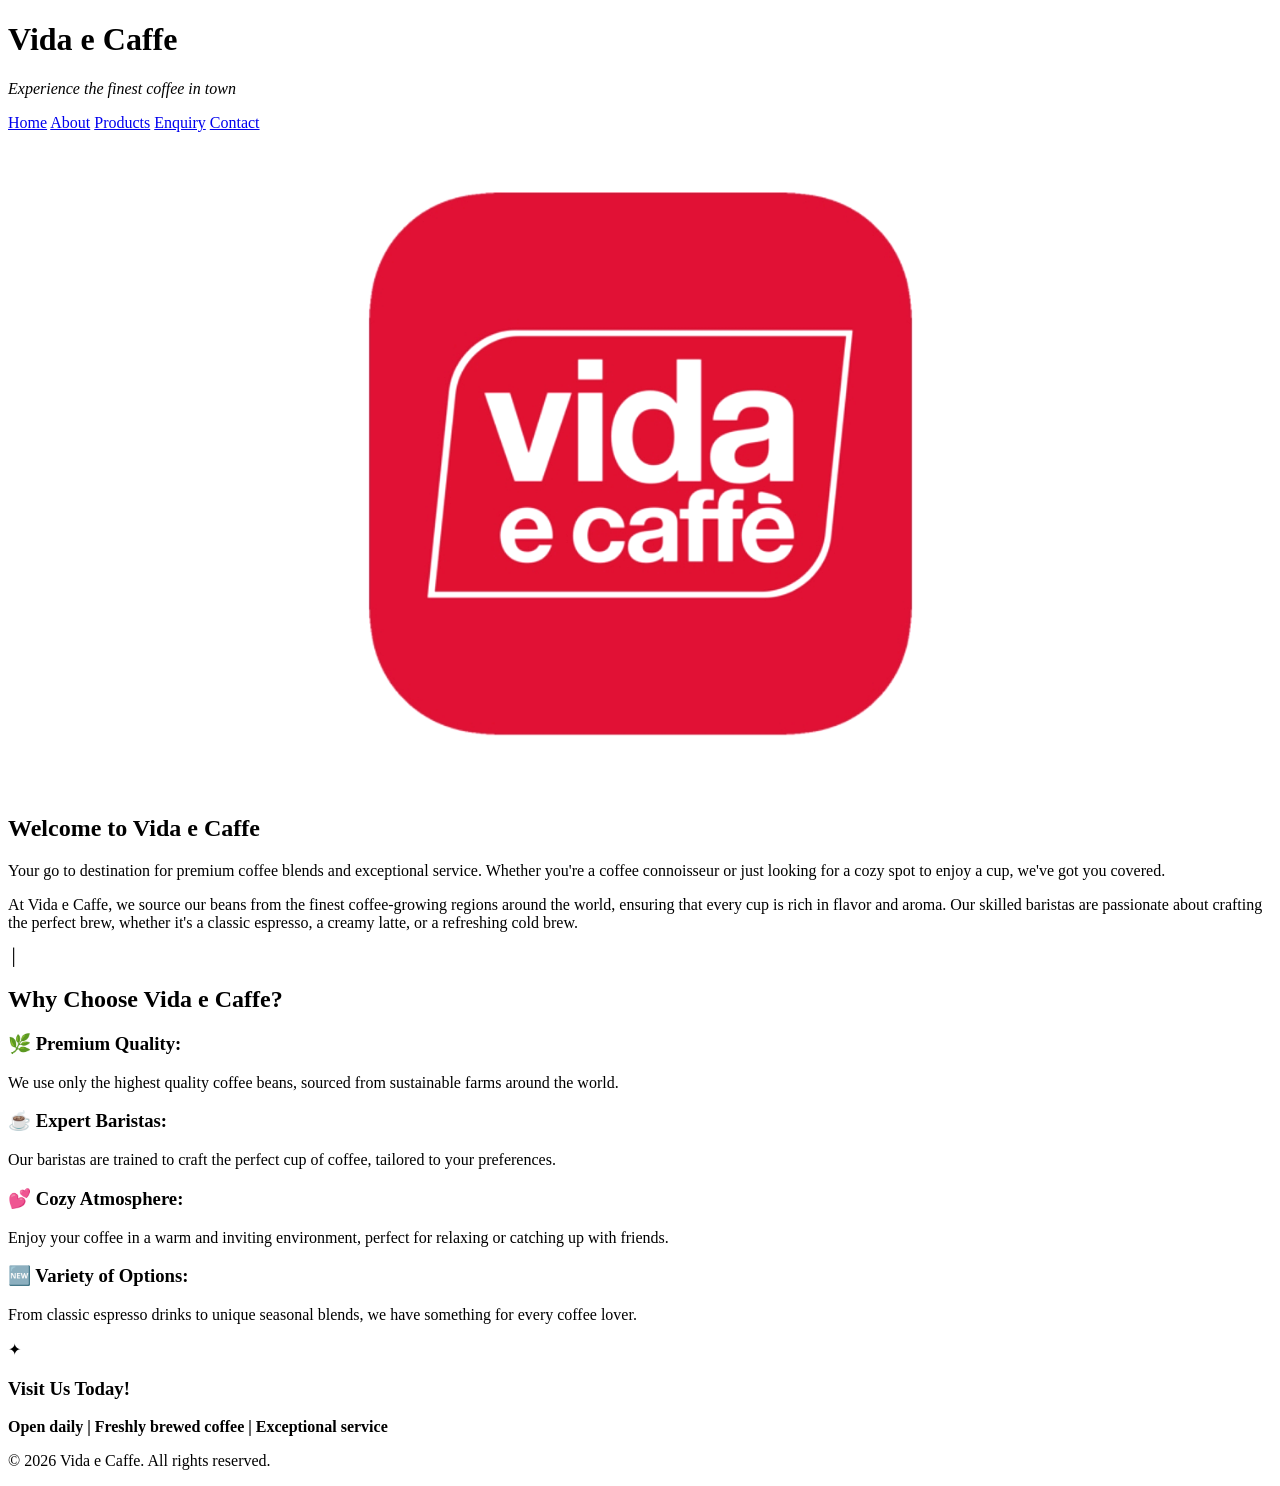
==== index.html @ 079c625e "update wbesite files" ====
<!DOCTYPE html>
<html lang="en">
<head>
    <meta charset="UTF-8">
    <meta name="viewport" content="width=device-width, initial-scale=1.0">
<link rel="stylesheet" href="styles.css">
    <title>Vida e Caffe</title>
</head>
<body>
    <!--HEADER-->
        <header class="site-header">
        <div class="header-content">
        <h1>Vida e Caffe</h1>
        <p class="tagline"><i>Experience the finest coffee in town</i></p>
        <div class="header-divider"></div>
    </div>
</header>

    <!-- Navigation -->

    <nav CLASS="main-navigation">
        <div class="nav-container">
            <a href="index.html">Home</a>
            <a href="about.html">About</a>
            <a href="products.html">Products</a>
            <a href="enquiry.html">Enquiry</a>
            <a href="contact.html">Contact</a>
        </div>
    </nav>

<!--MAIN CONTENT-->
<main class="page-wrapper">

    <!-- Hero Section -->
     <section class="hero-section">
     <img src="images/vida e Caffe logo.png" alt="Vida e Caffe Logo" width="100%" class="hero-logo">
        <h2>Welcome to Vida e Caffe</h2>
    <p>Your go to destination for premium coffee blends and exceptional service. Whether you're a coffee connoisseur or just looking for a cozy spot to enjoy a cup, we've got you covered.</p>
    <p> At Vida e Caffe, we source our beans from the finest coffee-growing regions around the world, ensuring that every cup is rich in flavor and aroma. Our skilled baristas are passionate about crafting the perfect brew, whether it's a classic espresso, a creamy latte, or a refreshing cold brew.</p>
     </section>

    <div class="fancy-divider"><span>&#9474;</span></div>

    <!--Highlights Section-->
    <section class="highlights-section">
        <h2 class="section-title centered">Why Choose Vida e Caffe?</h2>
            <div class="card-grid">
            <div class="card">
            <h3>&#127807; Premium Quality:</h3>
            <p>We use only the highest quality coffee beans, sourced from sustainable farms around the world.</p>
            </div>  

            <div class="card">
            <h3>&#9749; Expert Baristas:</h3>
            <p>Our baristas are trained to craft the perfect cup of coffee, tailored to your preferences.</p>
            </div>

            <div class="card">
            <h3>&#128149; Cozy Atmosphere:</h3>
            <p>Enjoy your coffee in a warm and inviting environment, perfect for relaxing or catching up with friends.</p>
            </div>

            <div class="card">
            <h3>&#127381; Variety of Options:</h3>
            <p>From classic espresso drinks to unique seasonal blends, we have something for every coffee lover.</p>
            </div>
     </section>

     <div class="fancy-divider"><span>&#10022;</span></div>
        <!-- Call to Action -->
         <section class="cta-section">
        <h3>Visit Us Today!</h3>
        <P><strong>Open daily | Freshly brewed coffee | Exceptional service</strong></P>
        </section>
</main>

    <!-- Footer -->
    <footer class="site-footer">    
        <p>&copy; 2026 <span>Vida e Caffe</span>. All rights reserved.</p>
    </footer>

</body>
</html>
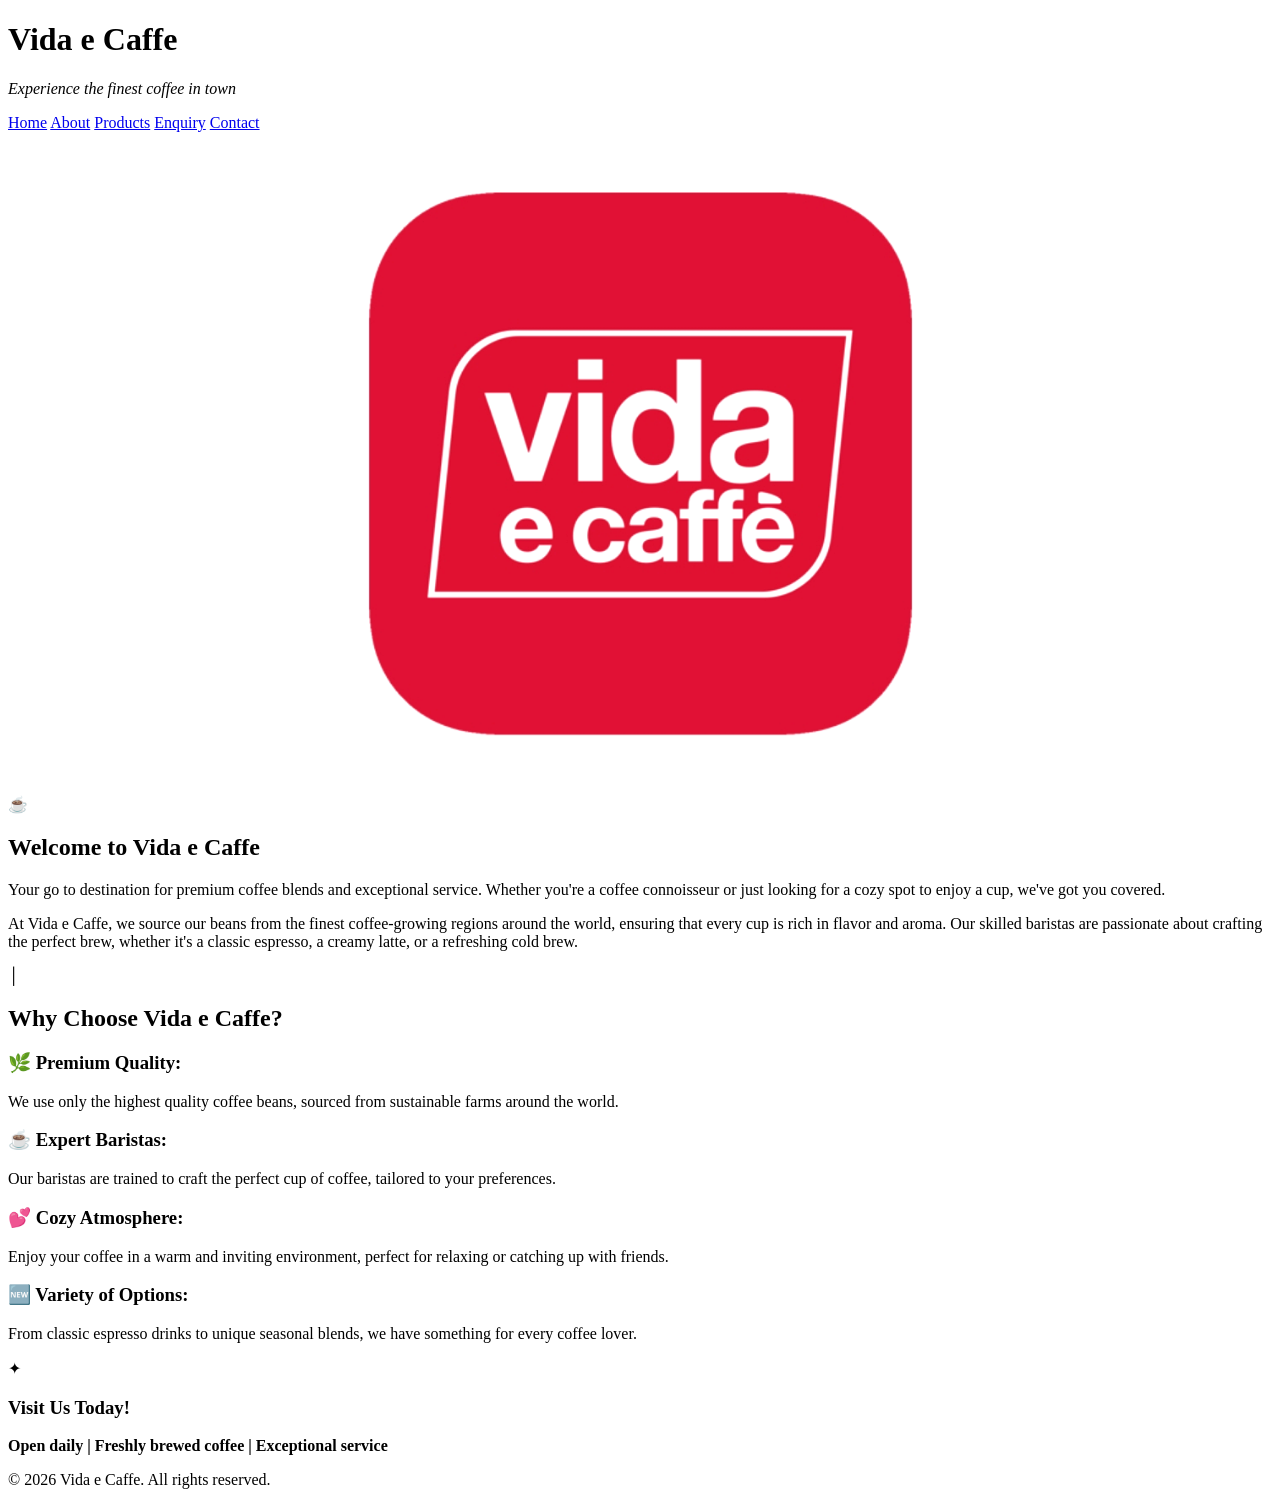
==== commit e69f606b: "update website files" ====
--- a/index.html
+++ b/index.html
@@ -6,6 +6,7 @@
 <link rel="stylesheet" href="styles.css">
     <title>Vida e Caffe</title>
 </head>
+<script src="script.js"></script>
 <body>
     <!--HEADER-->
         <header class="site-header">
@@ -34,6 +35,7 @@
     <!-- Hero Section -->
      <section class="hero-section">
      <img src="images/vida e Caffe logo.png" alt="Vida e Caffe Logo" width="100%" class="hero-logo">
+        <div class="coffee-cup">☕</div>
         <h2>Welcome to Vida e Caffe</h2>
     <p>Your go to destination for premium coffee blends and exceptional service. Whether you're a coffee connoisseur or just looking for a cozy spot to enjoy a cup, we've got you covered.</p>
     <p> At Vida e Caffe, we source our beans from the finest coffee-growing regions around the world, ensuring that every cup is rich in flavor and aroma. Our skilled baristas are passionate about crafting the perfect brew, whether it's a classic espresso, a creamy latte, or a refreshing cold brew.</p>
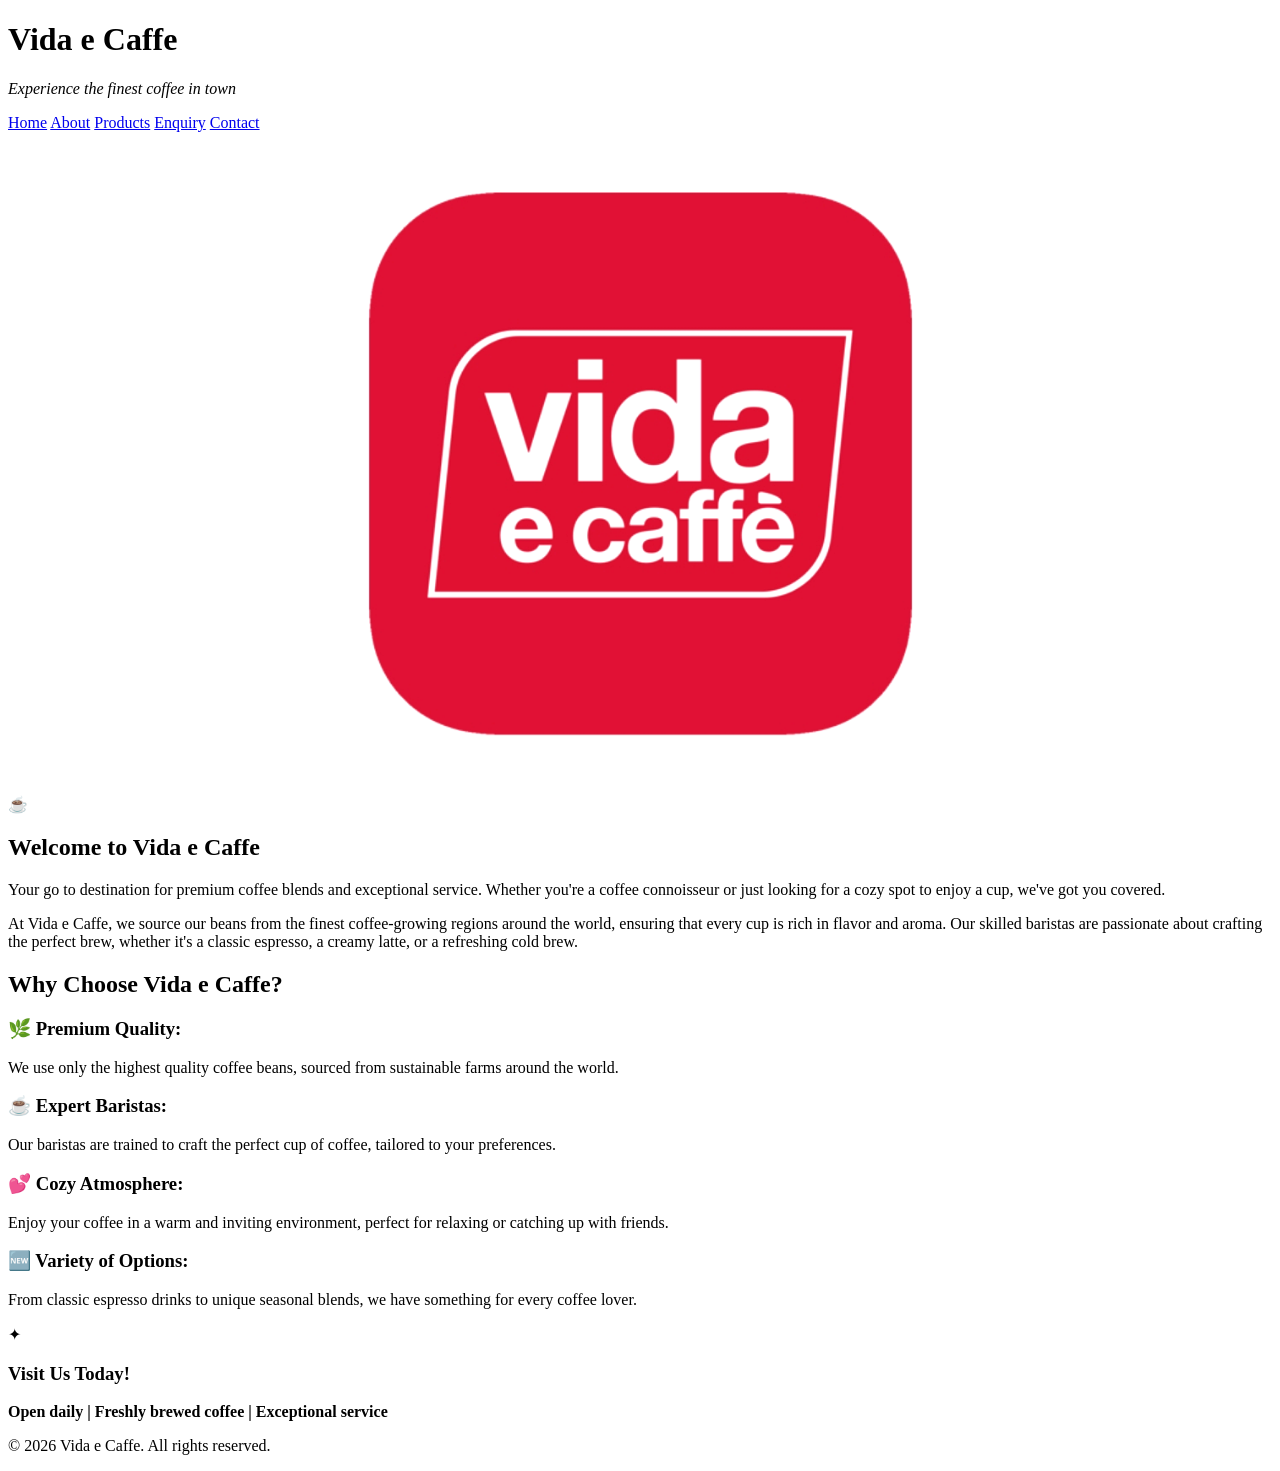
==== commit fedc3857: "update website files" ====
--- a/index.html
+++ b/index.html
@@ -36,12 +36,14 @@
      <section class="hero-section">
      <img src="images/vida e Caffe logo.png" alt="Vida e Caffe Logo" width="100%" class="hero-logo">
         <div class="coffee-cup">☕</div>
+        <div class="steam steam1"></div>
+        <div class="steam steam2"></div>
+        <div class="steam steam3"></div>
         <h2>Welcome to Vida e Caffe</h2>
     <p>Your go to destination for premium coffee blends and exceptional service. Whether you're a coffee connoisseur or just looking for a cozy spot to enjoy a cup, we've got you covered.</p>
     <p> At Vida e Caffe, we source our beans from the finest coffee-growing regions around the world, ensuring that every cup is rich in flavor and aroma. Our skilled baristas are passionate about crafting the perfect brew, whether it's a classic espresso, a creamy latte, or a refreshing cold brew.</p>
-     </section>
+    </section>
 
-    <div class="fancy-divider"><span>&#9474;</span></div>
 
     <!--Highlights Section-->
     <section class="highlights-section">
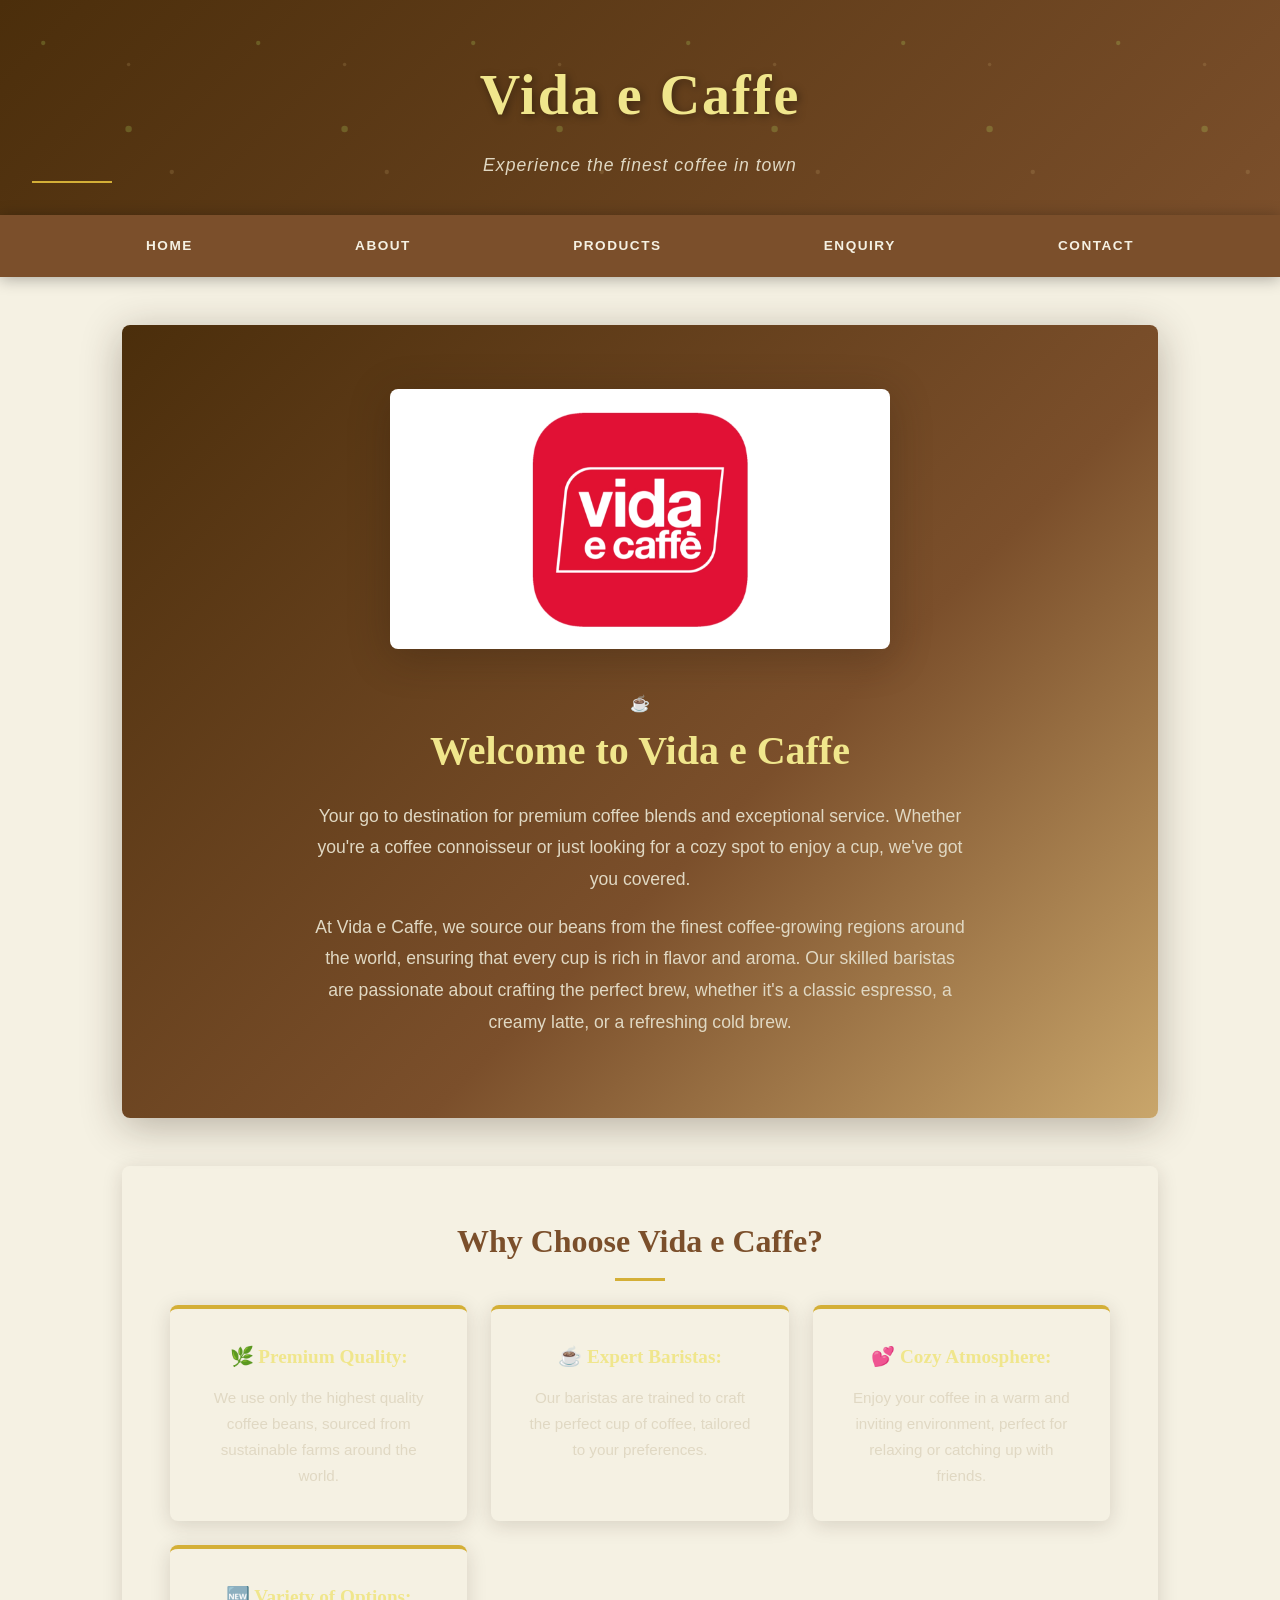
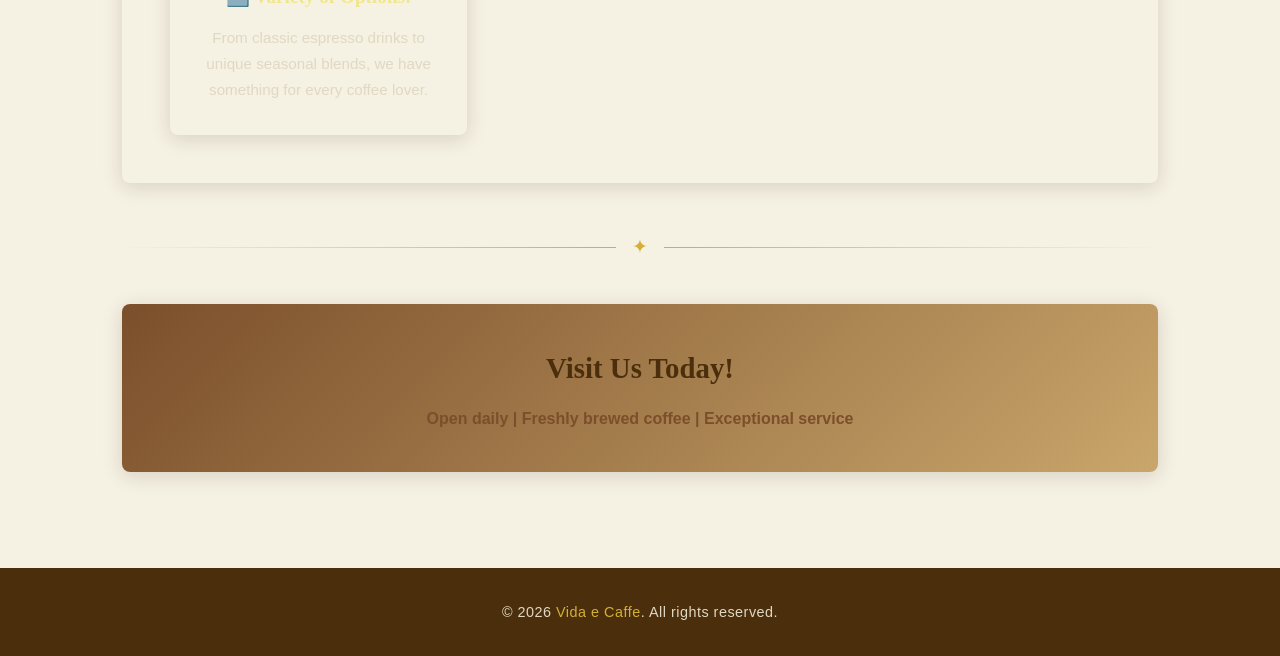
==== commit 293a036c: "Update website files" ====
--- a/index.html
+++ b/index.html
@@ -3,10 +3,10 @@
 <head>
     <meta charset="UTF-8">
     <meta name="viewport" content="width=device-width, initial-scale=1.0">
-<link rel="stylesheet" href="styles.css">
+<link rel="stylesheet" href="css/style.css">
     <title>Vida e Caffe</title>
 </head>
-<script src="script.js"></script>
+<script src="js/script.js"></script>
 <body>
     <!--HEADER-->
         <header class="site-header">
@@ -68,6 +68,8 @@
             <h3>&#127381; Variety of Options:</h3>
             <p>From classic espresso drinks to unique seasonal blends, we have something for every coffee lover.</p>
             </div>
+
+            </div>
      </section>
 
      <div class="fancy-divider"><span>&#10022;</span></div>
--- a/css/style.css
+++ b/css/style.css
@@ -0,0 +1,900 @@
+/*CSS RESET & VARIABLES*/
+* {
+    margin: 0;
+    padding: 0;
+    box-sizing: border-box;
+}
+
+:root{
+    --brown-dark: #4B2E0B;
+    --brown-mid: #7B4F2B;
+    --brown-light: #C9A66B;
+    --cream: #F5F1E3;
+    --cream-dark: #E0D8C3;
+    --gold: #D4AF37;
+    --gold-light: #F0E68C;
+    --text-dark: #333;
+    --text-mid: #555;
+    --white: #fff;
+    --shadow:0 4px 20px rgba(44,26,14, 0.15);
+    --shadow-strong:0 8px 40px rgba(44,26,14, 0.3);
+    --font-display: 'Playfair Display', serif;
+    --font-body: 'Lato', sans-serif;
+    --radius:8px;
+    --transition: all 0.3s ease;
+}
+
+/*BASE STYLES*/
+html {
+    scroll-behavior: smooth;
+}
+body{
+    font-family:var(--font-body);
+    background-color:var(--cream);
+    color: var(--text-dark);
+    font-size: 16px;
+    line-height: 1.7;
+}
+
+/*HEADER*/
+.site-header {
+    background: linear-gradient(135deg,var(--brown-dark) 0%, var(--brown-mid) 100%);
+    color: var(--cream);
+    text-align: center;
+    padding:3rem 2rem 2rem;
+    position: relative;
+    overflow: hidden;
+}
+.site-header::before {
+    content: '';
+    position: absolute;
+    top: 0;left: 0;right: 0;bottom: 0;
+    background: url('data:image/svg+xml;utf8,<svg xmlns="http://www.w3.org/2000/svg" viewBox="0 0 100 100"><circle cx="20" cy="20" r="1" fill="rgba(200,1169,110,0.2)" /><circle cx="80" cy="80" r="1" fill="rgba(200,169,110,0.2)" /><circle cx="60" cy="60" r="1.5" fill="rgba(200,1169,110,0.2)" /><circle cx="60" cy="30" r="0.8" fill="rgba(200,169,110,0.2)" /></svg>');
+    pointer-events: none;
+}
+
+.site-header h1 {
+    font-family: var(--font-display);
+    font-size: 3.5rem;
+    font-weight: 700;
+    letter-spacing: 2px;
+    color: var(--gold-light);
+    text-shadow: 2px 2px 8px rgba(0, 0, 0, 0.4);
+    position: relative;
+}
+
+.site-header .tagline{
+    font-size: 1.1rem;
+    font-style: italic;
+    color: var(--cream-dark);
+    margin-top: 0.5rem;
+    letter-spacing: 1px;
+}
+
+.header-divider {
+    width: 80px;
+    height: 2px;
+    background: var(--gold);
+    margin: 1.rem auto 0;
+}
+
+/*NAVIGATION*/
+.main-navigation {
+   background-color: var(--brown-mid);
+   position: sticky;
+   top: 0;
+   z-index: 1000;
+    box-shadow: 0 2px 15px rgba(0,0,0,0.3);
+}
+
+.nav-container {
+    max-width: 1100px;
+    margin: 0 auto;
+    display: flex;
+    justify-content: space-between;
+    align-items: center;
+    padding: 0 2rem;
+    gap: 0.5rem;
+}
+
+.main-navigation a {
+    color: var(--cream);
+    text-decoration: none;
+    font-weight: 700;
+    font-size: 0.85rem;
+    letter-spacing: 1.5px;
+    text-transform: uppercase;
+    padding: 1.2rem 1.5rem;
+    display: inline-block;
+    transition: var(--transition);
+    position: relative;
+}
+
+.main-navigation a::after {
+    content: '';
+    position: absolute;
+    left: 0;
+    bottom: 50%;
+    transform: translateX(-50%);
+    width: 0;
+    height: 3px;
+    background: var(--gold);
+    transition: var(--transition);
+}
+
+.main-navigation a:hover {
+    color: var(--gold-light);
+}
+
+.main-navigation a:hover::after {
+    width: 80%;
+}
+
+/*MAIN CONTENT WRAPPER*/
+.page-wrapper {
+    max-width: 1100px;
+    margin: 0 auto;
+    padding: 3rem 2rem;
+}
+
+/*SECTION STYLES*/
+.section{
+    margin-bottom: 3rem;
+}
+
+.section-title {
+    font-family: var(--font-display);
+    font-size: 2rem;
+    color: var(--brown-mid);
+    margin-bottom: 1.5rem;
+    position: relative;
+    padding-bottom: 0.75rem;
+}
+
+
+.section-title::after {
+    content: '';
+    position: absolute;
+    bottom: 0;
+    left: 0;
+    width: 50px;
+    height: 3px;
+    background: var(--gold);
+}
+
+.section-title.centered {
+    text-align: center;
+}
+
+.section-title.centered::after {
+    left: 50%;
+    transform: translateX(-50%);
+}
+
+/*HERO SECTION*/
+.hero-section {
+    background: linear-gradient(135deg,var(--brown-dark) 0%, var(--brown-mid) 60%, var(--brown-light) 100%);
+    border-radius: var(--radius);
+    padding: 4rem 3rem;
+    text-align: center;
+    color: var(--cream);
+    margin-bottom: 3rem;
+    position: relative;
+    overflow: hidden;
+    box-shadow: var(--shadow-strong);
+}
+.hero-section::before {
+    content: '';
+    position: absolute;
+    top: -20px;
+    left: 30px;
+    font-size: 15rem;
+    font-family: var(--font-display);
+    color: rgba(200, 169, 110, 0.08);
+    line-height: 1;
+    pointer-events: none;
+}
+
+.hero-logo{
+    width: 100%;
+    max-width: 500px;
+    height: auto;
+    border-radius: var(--radius);
+    margin-bottom: 2rem;
+    box-shadow: var(--shadow-strong);
+}
+
+.hero-section h2 {
+    font-family: var(--font-display);
+    font-size: 2.5rem;
+    color: var(--gold-light);
+    margin-bottom: 1rem;
+}
+
+.hero-section p {
+    font-size: 1.1rem;
+    color: var(--cream-dark);
+    max-width: 650px;
+    margin: 0 auto 1rem;
+    line-height: 1.8;
+}
+
+/*CARD GRID*/
+.card-grid {
+    display: grid;
+    grid-template-columns: repeat(auto-fit, minmax(250px, 1fr));
+    gap: 1.5rem;
+    margin-top: 1.5rem;
+}
+
+.card {
+    background: linear-gradient(
+        135deg
+        var(--brown-dark)
+        var(--brown-mid)
+    )
+    color var(--cream);
+    border-top: 4px solid var(--gold);
+    box-shadow: var(--shadow);
+    
+}
+
+.card:hover {
+    transform: translateY(-5px);
+    box-shadow: var(--shadow-strong);
+}
+
+.card h3 {
+    font-family: var(--font-display);
+    color: var(--brown-mid);
+    margin-bottom: 0.75rem;
+    font-size: 1.2rem;
+    color: var(--gold-light);
+}
+
+.card p {
+    color: var(--text-mid);
+    font-size: 0.95rem;
+    color: var(--cream-dark);
+}
+
+/*highlights section*/
+.highlights-section {
+background: linear-gradient(
+    135deg
+    rgba(75,46,0.08),
+    rgba(201,166,107,0.12)
+);
+padding: 3rem;
+border-radius: var(--radius);
+margin-bottom: 3rem;
+box-shadow: var(--shadow);
+}
+
+.highlights-section .section-title::after {
+    left: 50%;
+    transform: translateX(-50%);
+}
+
+/*card grid inside highlights section*/
+.highlights-section .card-grid {
+    display: grid;
+    grid-template-columns: repeat(auto-fit, minmax(240px, 1fr));
+    gap: 1.5rem;
+}
+
+/*individual highlight card*/
+.highlights-section .card {
+   background: linear-gradient(
+    135deg
+    var(--brown-dark)
+    var(--brown-mid)
+   );
+   border-radius: var(--radius);
+   padding: 2rem;
+   text-align: center;
+   color: var(--cream);
+   border-top: 4px solid var(--gold);
+   box-shadow: var(--shadow);
+   transition: all 0.4s ease;
+   position: relative;
+   overflow: hidden;
+}
+
+
+/*CALL TO ACTION*/
+.cta-section {
+    background: linear-gradient(135deg,var(--brown-mid) 0%, var(--brown-light) 100%);
+    border-radius: var(--radius);
+    padding: 2.5rem;
+    text-align: center;
+    color: var(--cream);
+    box-shadow: var(--shadow);
+}
+.cta-section h3 {
+    font-family: var(--font-display);
+    font-size: 1.8rem;
+    color: var(--brown-dark);
+    margin-bottom: 0.75rem;
+}
+
+.cta-section p {
+    font-size: 1rem;
+    color: var(--brown-mid);
+}
+
+/*DIVIDER*/
+.fancy-divider {
+    display: flex;
+    align-items: center;
+    gap: 1rem;
+    margin: 2.5rem 0;
+}
+
+.fancy-divider::before,
+.fancy-divider::after {
+    content: '';
+    flex: 1;
+    height: 1px;
+    background: linear-gradient(to right,transparent,var(--gold));
+}
+
+.fancy-divider::after {
+    background: linear-gradient(to left,transparent,var(--gold));
+}
+
+.fancy-divider span {
+    font-size: 1.2rem;
+    color: var(--gold);
+}
+
+/*PRODUCTS-CARD */
+.product-grid {
+    display: grid;
+    grid-template-columns: repeat(auto-fit, minmax(200px, 1fr));
+    gap: 1.5rem;
+    margin-top: 1.5rem;
+}   
+
+.product-card {
+    background: var(--white);
+    border-radius: var(--radius);
+    padding: 1.5rem;
+    text-align: center;
+    box-shadow: var(--shadow);
+    transition: var(--transition);
+    border: 1px solid var(--cream-dark);
+}
+
+.product-card:hover {
+    transform: translateY(-4px);
+    box-shadow: var(--shadow-strong);
+    border-color: var(--gold);
+}
+
+.product-card img {
+    width: 180px;
+    height: 180px;
+    object-fit: cover;
+    border-radius: 50%;
+    transition: all 0.4s ease;
+}
+
+.product-card img:hover {
+    transform: 
+    scale(1.08) 
+    rotate(5deg);
+}
+
+.product-card h3 {
+    font-family: var(--font-display);
+    color: var(--brown-mid);
+    margin-bottom: 0.25rem;
+    font-size: 1.1rem;
+}
+
+.product-card .price {
+    color: var(--brown-light);
+    font-weight: 700;
+    font-size: 1rem;
+    margin-bottom: 0.75rem;
+}
+
+.btn {
+    display: inline-block;
+    background: linear-gradient(135deg,var(--brown-mid), var(--brown-light));
+    color: var(--white);
+    padding: 0.6rem 1.4rem;
+    border-radius: 30px;
+    font-family: var(--font-body);
+    font-size: 0.85rem;
+    letter-spacing: 0.5px;
+    cursor: pointer;
+    transition: var(--transition);
+    text-decoration: none ;
+}
+
+.btn:hover {
+    background: linear-gradient(135deg,var(--gold), var(--gold-light));
+    color: var(--brown-dark);
+    transform: scale(1.05);
+}
+
+/*CART BOX*/
+.cart-box {
+    background: var(--brown-dark);
+    color: var(--cream);
+    border-radius: var(--radius);
+    padding: 1.5rem 2rem;
+    margin-top: 2.5rem;
+    display: flex;
+    align-items: center;
+    gap: 1rem;
+    box-shadow: var(--shadow);
+}
+
+.cart-box .cart-icon {
+    font-size: 1.8rem;
+}
+
+.cart-box p {
+    font-family: var(--font-display);
+    font-size: 1rem;
+    color:var(--gold-light)
+}
+
+/*ABOUT PAGE*/
+.info-block {
+    background: var(--white);
+    border-radius: var(--radius);
+    padding: 2rem;
+    margin-bottom: 1.5rem;
+    box-shadow: var(--shadow);
+    border-left: 5px solid var(--gold);
+}
+
+.info-block h2{
+    font-family: var(--font-display);
+    color: var(--brown-mid);
+    font-size: 1.5rem;
+    margin-bottom: 1rem;
+}
+
+.info-block p,
+.info-block li {
+    color: var(--text-mid);
+    line-height: 1.8;
+}
+
+.info-block ul,
+.info-block ol {
+    padding-left: 1.5rem;
+    margin-top: 0.5rem;
+}
+
+.info-block li {
+    margin-bottom: 0.4rem;
+}
+
+.team-badge{
+    background: linear-gradient(135deg, var(--brown-mid), var(--brown-light));
+    color: var(--cream);
+    padding: 0.5rem 1.2rem;
+    font-size: 0.9rem;
+    font-weight: 700;
+}
+
+/*CONTACT PAGE*/
+.contact-grid {
+    display: grid;
+    grid-template-columns: 1fr 1fr;
+    gap: 2rem;
+    margin-top: 1.5rem;
+}
+
+.contact-details{
+    background: var(--white);
+    border-radius: var(--radius);
+    padding: 2rem;
+    box-shadow: var(--shadow);
+}
+
+.contact-details h3 {
+    font-family: var(--font-display);
+    color: var(--brown-mid);
+    margin-bottom: 1rem;
+    font-size: 1.3rem;
+}
+
+.contact-details p {
+    color: var(--text-mid);
+    margin-bottom: 0.5rem;
+}
+
+.branch-card{
+    background: var(--white);
+    border-radius: var(--radius);
+    padding: 1.5rem;
+    box-shadow: var(--shadow);
+    border-top: 4px solid var(--gold);
+    margin-bottom: 1rem;
+}
+
+.branch-card h3 {
+    font-family: var(--font-display);
+    color: var(--brown-mid);
+    margin-bottom: 0.5rem;
+}
+
+.branch-card p {
+    color: var(--text-mid);
+    font-size: 0.95rem;
+}
+
+/*FORM*/
+.form-wrapper {
+    background: var(--white);
+    border-radius: var(--radius);
+    padding: 2rem;
+    box-shadow: var(--shadow);
+}
+
+.form-group {
+    margin-bottom: 1.5rem;
+}   
+
+.form-group label,
+.form-group p.form-label {
+    display: block;
+   font-weight: 700;
+    color: var(--brown-mid);
+    margin-bottom: 0.5rem;
+    font-size: 0.95rem;
+    letter-spacing: 0.3px;
+}
+
+.form-group input[type="text"],
+.form-group input[type="email"],
+.form-group textarea,
+.form-group select {
+    width: 100%;
+    padding: 0.8rem 1rem;
+    border: 2px solid var(--cream-dark);
+    border-radius: var(--radius);
+    font-size: 1rem;
+    color: var(--text-dark);
+    transition: var(--transition);
+    outline: none;
+}
+
+.form-group input:focus,
+.form-group input:focus,  
+.form-group textarea:focus {
+    border-color: var(--gold);
+    background: var(--white);
+    box-shadow: 0 0 0 3px rgba(200,169,110,0.15);    
+}
+
+.form-group textarea {
+    resize: vertical;
+    min-height: 140px;
+}
+
+.btn-submit {
+   background: linear-gradient(135deg,var(--brown-dark),var(--brown-mid));
+    color: var(--white);
+    border: none;
+    padding: 0.9rem 2.5rem;
+    border-radius: 30px;
+    font-family: var(--font-body);
+    font-size: 1rem;
+    letter-spacing: 1px;
+    cursor: pointer;
+    transition: var(--transition);
+}
+
+.btn-submit:hover {
+    background: linear-gradient(135deg,var(--gold), var(--gold-light));
+    color: var(--brown-dark);
+    transform: scale(1.03);
+}
+
+/*Frequently Asked Questions*/
+.faq-item {
+    background: var(--white);
+    border-radius: var(--radius);
+    padding: 1.5rem;
+    box-shadow: var(--shadow);
+    border-left: 4px solid var(--gold);
+    cursor: pointer;
+    transition: translateY(-3px);
+}
+
+.faq-item h4 {
+    font-family: var(--font-display);
+    color: var(--brown-mid);
+    margin-bottom: 0.5rem;
+    font-size: 1rem;
+}
+
+.faq-item p {
+    color: var(--text-mid);
+    font-size: 0.95rem;
+    display: none;
+}
+
+.faq-item:hover {
+    transform: translateY(-3px);
+}
+
+.faq-item.active p {
+    display: block;
+}
+
+/*HOW IT WORKS*/
+.steps-list {
+    counter-reset: steps;
+    list-style: none;
+    padding: 0;
+}
+
+.steps-list li {
+   counter-increment: steps;
+   display:flex;
+   align-items: flex-start;
+    gap: 1rem;
+    margin-bottom: 1rem;
+    background: var(--white);
+    border-radius: var(--radius);
+    padding: 1.2rem 1.5rem;
+    box-shadow: var(--shadow);
+}
+
+.steps-list li::before {
+    content: counter(steps);
+    background: var(--gold);
+    color: var(--brown-dark);
+    width: 2rem;
+    height: 2rem;
+    border-radius: 50%;
+    display: flex;
+    align-items: center;
+    justify-content: center;
+    font-weight: 700;
+    flex-shrink: 0;
+    font-family: var(--font-display);
+}
+
+/*FOOTER*/
+.site-footer {
+    background: var(--brown-dark);
+    color: var(--cream-dark);
+    text-align: center;
+    padding: 2rem;
+    margin-top: 3rem;
+    font-size: 0.9rem;
+    letter-spacing: 0.5px;
+}
+
+.site-footer span {
+    color: var(--gold);
+}
+
+/*RESPONSIVE-TABLET*/
+@media (max-width: 900px) {
+    .site-header h1 {
+        font-size: 2.5rem;
+    }
+
+    .contact-grid {
+        grid-template-columns: 1fr;
+    }
+
+    .hero-section {
+        padding: 3rem 2rem;
+    }
+
+    .hero-section h2 {
+        font-size: 2rem;
+    }
+}
+
+/*RESPONSIVE-MOBILE*/
+@media (max-width: 600px) {
+    .site-header h1 {
+        font-size: 2rem;
+    }
+
+    .site-header.tagline {
+        font-size: 0.95rem;
+    }
+
+    .nav-container {
+        flex-wrap: wrap;
+        padding: 0.5rem;
+        gap: 0;
+    }
+
+    .main-nav a {
+        padding: 0.75rem 0.8rem;
+        font-size: 0.75rem;
+    }
+
+    .page-wrapper {
+        padding: 2rem 1rem;
+    }
+
+    .hero-section {
+        padding: 2rem 1.5rem;
+    }
+
+    .hero-section h2 {
+        font-size: 1.6rem;
+    }
+    .hero-section p {
+        font-size: 1rem;
+    }
+        .card-grid {
+            grid-template-columns: 1fr;
+        }
+    
+        .product-grid {
+            grid-template-columns:repeat(2, 1fr);
+        }
+
+        .section-title {
+            font-size: 1.6rem;
+        }
+        .form-wrapper {
+            padding: 1.5rem;
+        }
+
+        .team-list {
+            flex-direction: column;
+        }
+
+        .contact-grid {
+            grid-template-columns: 1fr;
+        }
+
+    @media (max-width:400px) {
+        .product-grid {
+            grid-template-columns: 1fr;
+        }
+        
+    }
+
+    @keyframes floatBeans {
+        0% { transform: translateY(0px); }
+        50% { transform: translateY(-15px); }
+        100% { transform: translateY(0px); }
+    }   
+
+    @keyframes steam {
+        0% { transform: translateY(0); opacity: 0.3; }
+        50% { transform: translateY(-20px); opacity: 1; }
+        100% { transform: translateY(-40px); opacity: 0; }
+    }
+
+    .product-card {
+        animation: floatBeans 4s ease-in-out infinite;
+    }
+
+    .hero-section {
+        background: 
+        linear-gradient(
+            135deg,
+            #4B2E0B,
+            #7B4F2B,
+            #C9A66B
+        );
+
+        background-size: 400% 400%;
+
+        animation: gradientMove 10s ease infinite;
+
+        border-radius: var(--radius);
+
+        padding: 4rem 3rem;
+
+        color: white;
+
+        text-align: center;
+    }
+
+    @keyframes gradientMove {
+        0% { background-position: 0% 50%; }
+        50% { background-position: 100% 50%; }
+        100% { background-position: 0% 50%; }
+    }
+
+/*Success message and Error message*/
+
+.success-message {
+    background: #d4edda;
+    color: #155724;
+    padding: 15px;
+    border-radius: 8px;
+    margin-top: 10px;
+    
+}
+
+.error-message {
+    background: #f8d7da;
+    color: #721c24;
+    padding: 15px;
+    border-radius: 8px;
+    margin-top: 10px;
+}
+
+/*coffee cup 3D animation*/
+
+.coffee-cup {
+    font-size: 5rem;
+    display: inline-block;
+    animation: cupSpin 8s linear infinite;
+    transform-style: preserve-3d;
+}
+
+@keyframes cupSpin {
+    0% { transform: rotateY(0deg); }
+    100% { transform: rotateY(360deg); }
+}
+
+/*Coffee steam animation*/
+.hero-animation {
+    position: relative;
+   perspective: 1000px;
+   margin-bottom: 2rem;
+}
+
+.coffee-cup {
+    font-size: 5rem;
+    display: inline-block;
+    animation: cupRotate 6s infinite ease-in-out;
+    transform-style: preserve-3d;
+
+}
+
+@keyframes cupRotate {
+    0% { transform: rotateY(0deg); }
+    50% { transform: rotateY(180deg); }
+    100% { transform: rotateY(360deg); }
+}
+
+.steam {
+    position: absolute;
+    width: 10px;
+    height: 50px;
+    background: rgba(255, 255, 255, 0.3);
+    border-radius: 50%;
+   filter: blur(5px);
+    animation: steamRise 4s infinite;
+}
+
+.steam1 {
+    left: 48%;
+}
+
+.steam2 {
+    left: 52%;
+    animation-delay: 1s;
+}
+
+.steam3 {
+    left: 56%;
+    animation-delay: 2s;
+}
+
+@keyframes steamRise {
+    from {
+        transform: translateY(0);
+        opacity: 1;
+    }
+    to {
+        transform: translateY(-100px);
+        opacity: 0;
+    }
+}
+}
+
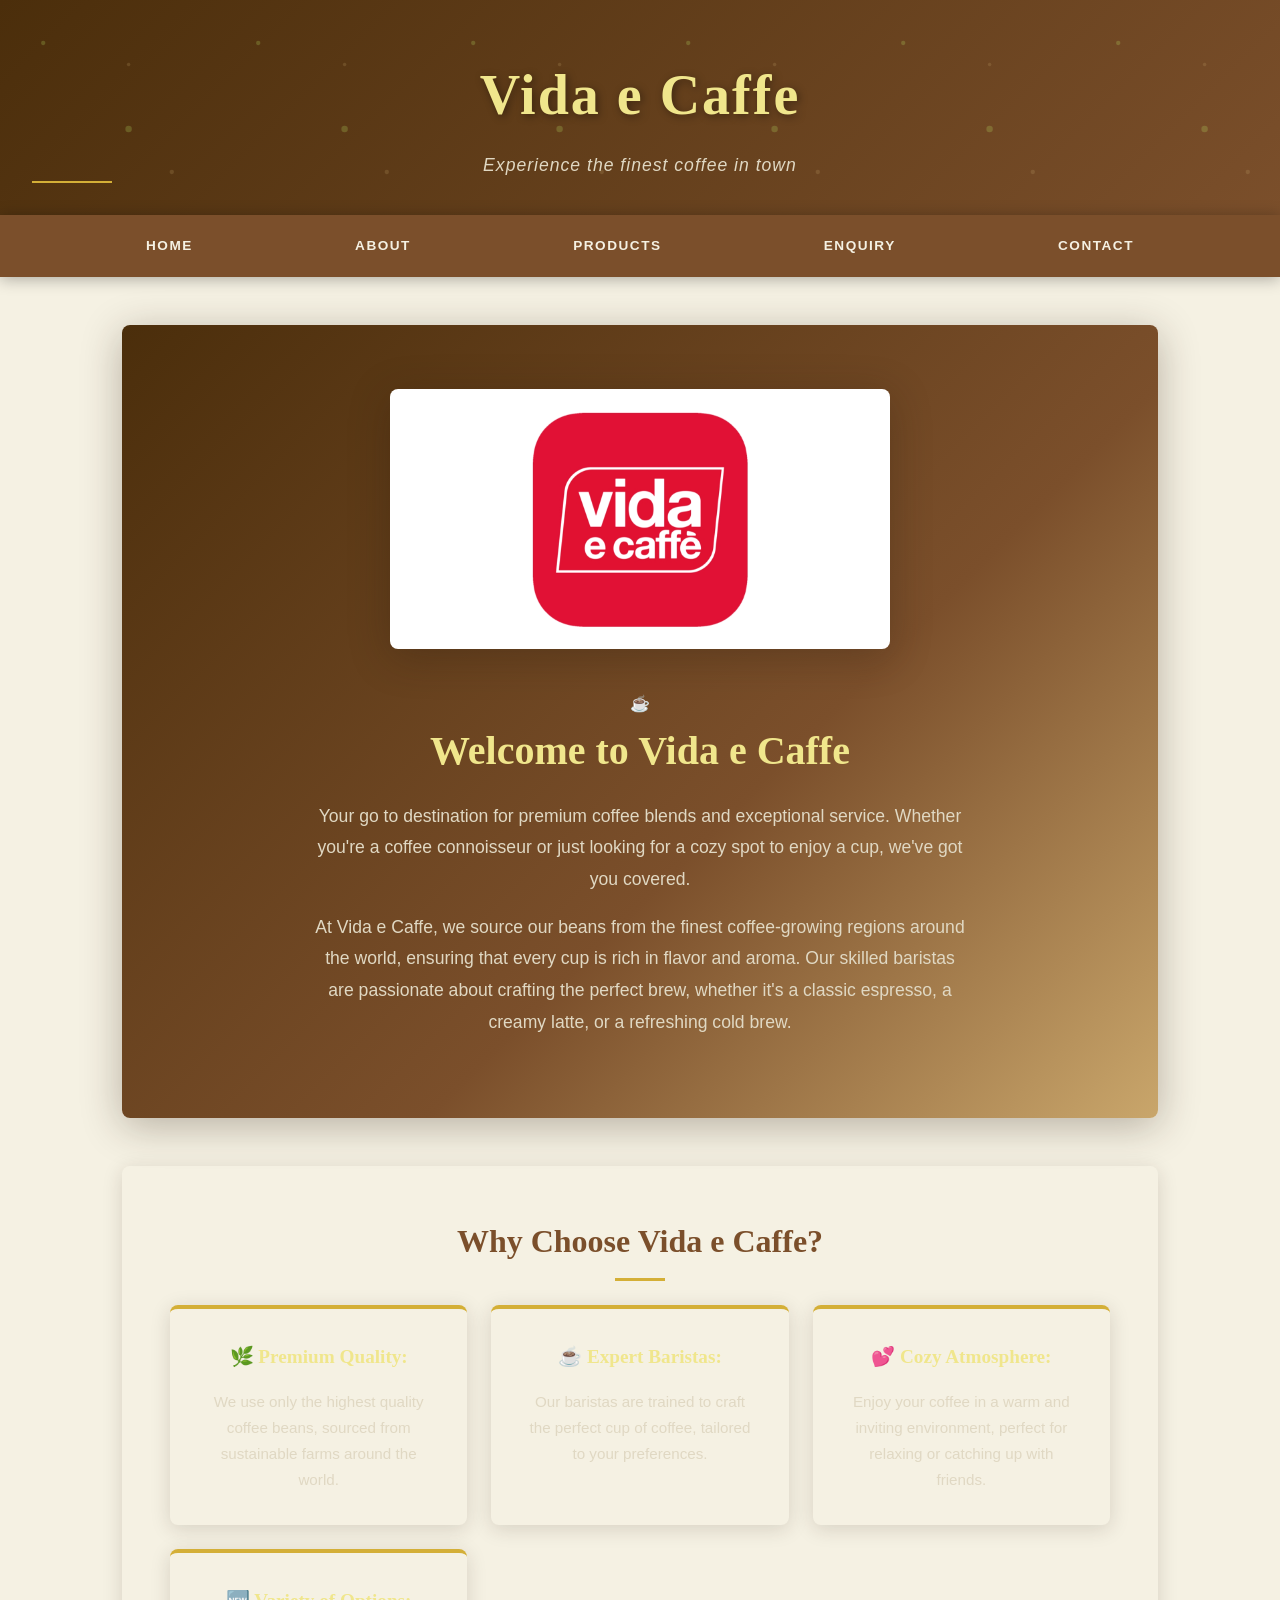
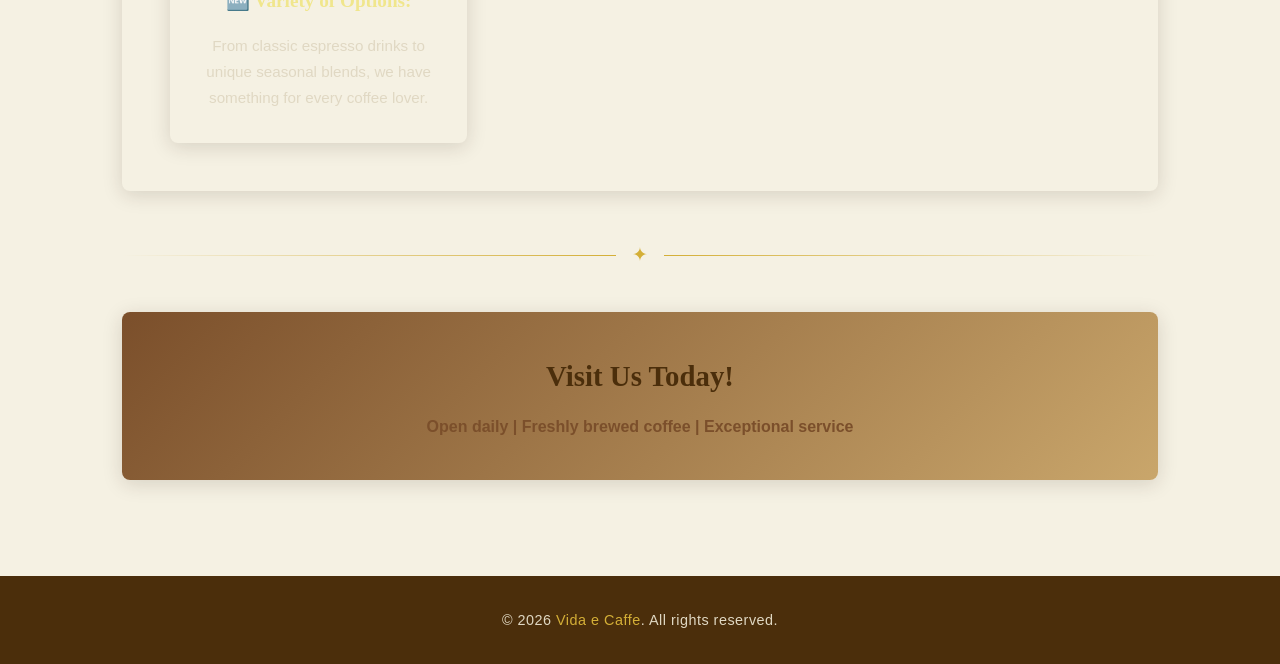
==== commit 2e3e1169: "update website files" ====
--- a/index.html
+++ b/index.html
@@ -3,6 +3,14 @@
 <head>
     <meta charset="UTF-8">
     <meta name="viewport" content="width=device-width, initial-scale=1.0">
+    <title>Vida e Caffè | Premium Coffee Experience</title>
+
+<meta name="description" content="Experience premium coffee, delicious food and exceptional service at Vida e Caffè.">
+
+<meta name="keywords" content="Vida e Caffè, coffee shop, espresso, latte, cappuccino, South Africa coffee">
+
+<meta name="author" content="Saaheerah Majiet">
+
 <link rel="stylesheet" href="css/style.css">
     <title>Vida e Caffe</title>
 </head>
--- a/css/style.css
+++ b/css/style.css
@@ -301,7 +301,58 @@
    overflow: hidden;
 }
 
-
+.highlights-section .card::before {
+    content: '';
+    position: absolute;
+    top: 0;
+    left: -120%;
+    width: 100%;
+    height: 100%;
+    background: linear-gradient(
+        90deg
+        transparent,
+        rgba(255,255,255,0.15),
+        transparent
+    );
+    
+    transition: 0.7s;
+}
+
+.highlights-section .card:hover::before {
+    left: 120%;
+}
+
+.highlights-section .card:hover {
+    transform: translateY(-10px);
+    box-shadow: var(--shadow-strong);
+}
+
+.highlights-section .card h3 {
+    font-family: var(--font-display);
+    color: var(--gold-light);
+    margin-bottom: 1rem;
+    font-size: 1.2rem;
+}
+
+.highlights-section .card p {
+    color: var(--cream-dark);
+    font-size: 0.95rem;
+    line-height: 1.7;
+}
+
+.highlights-section .card h3:hover {
+    transform: scale(1.05);
+}
+
+@media (max-width: 600px) {
+    .highlights-section {
+        padding: 2rem 1.5rem;
+    }
+
+    .highlights-section .card {
+        grid-template-columns: 1fr;
+    }
+}
 /*CALL TO ACTION*/
 .cta-section {
     background: linear-gradient(135deg,var(--brown-mid) 0%, var(--brown-light) 100%);
